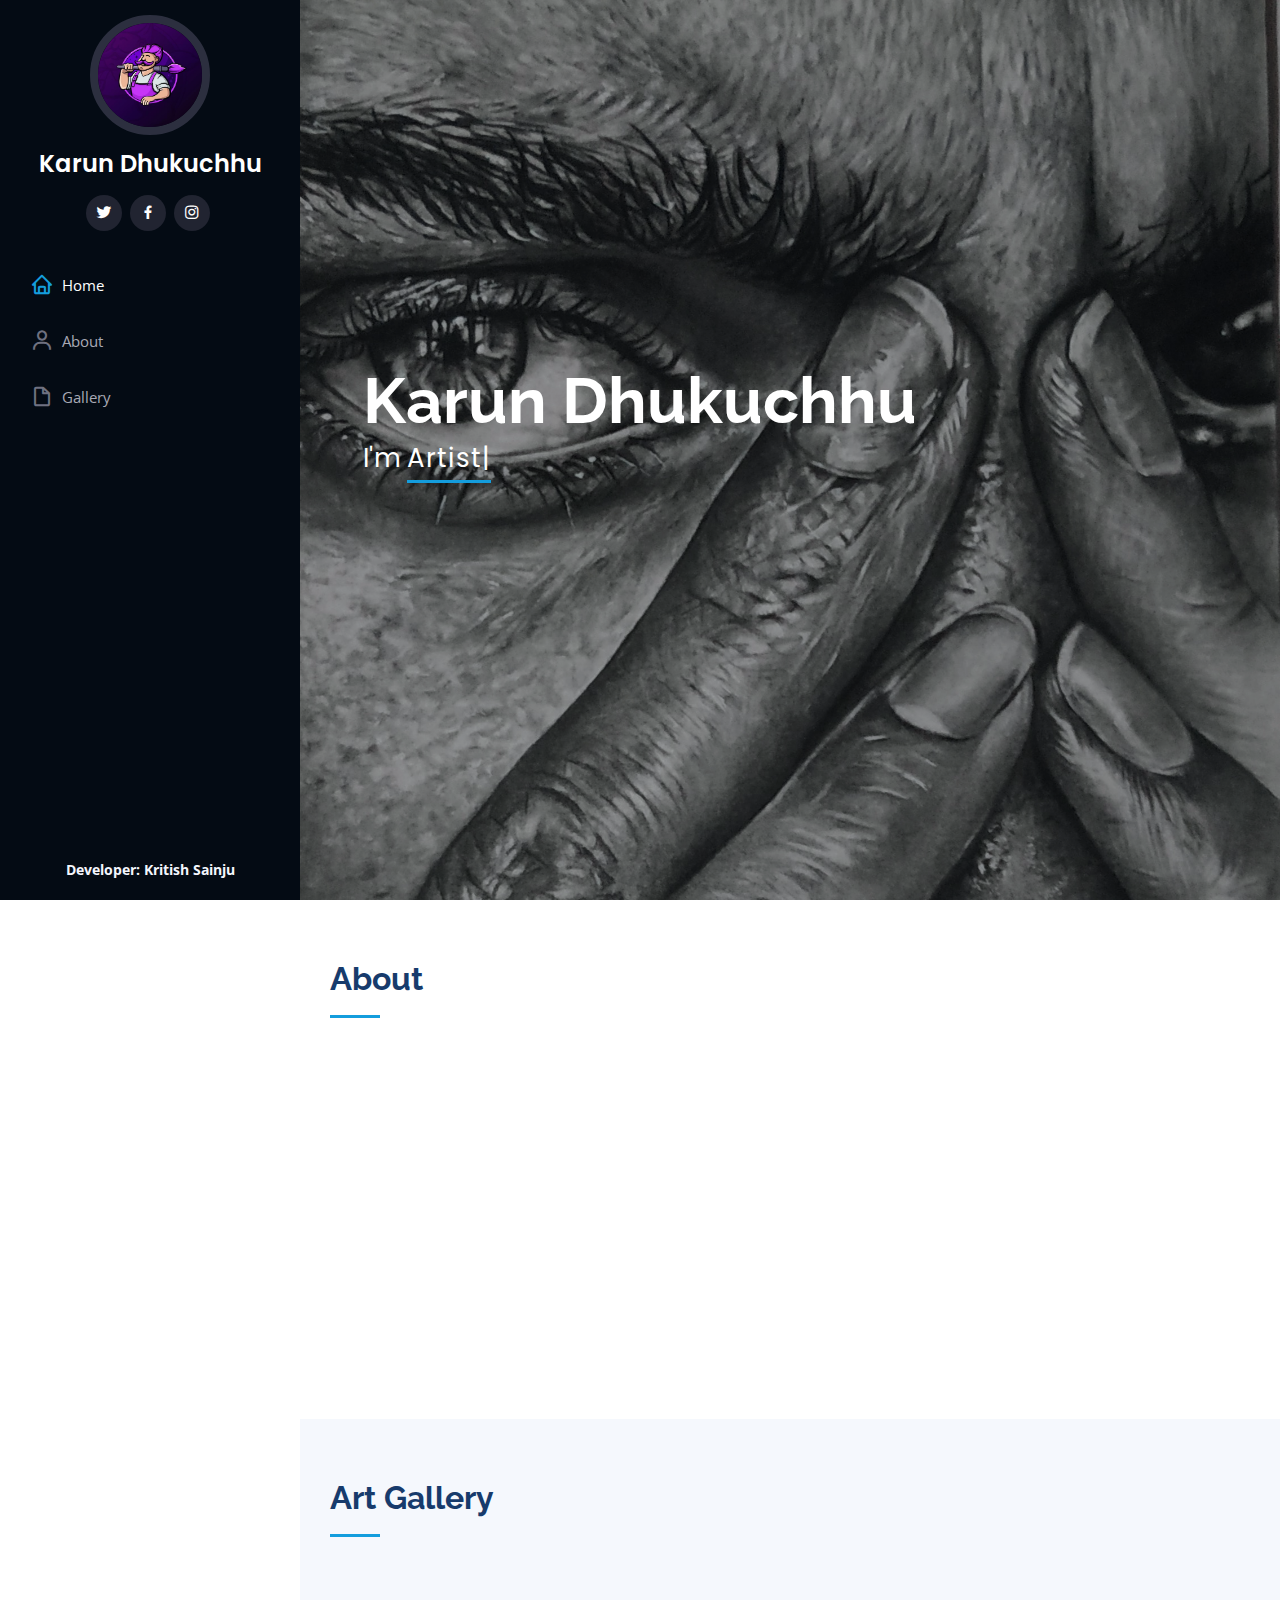
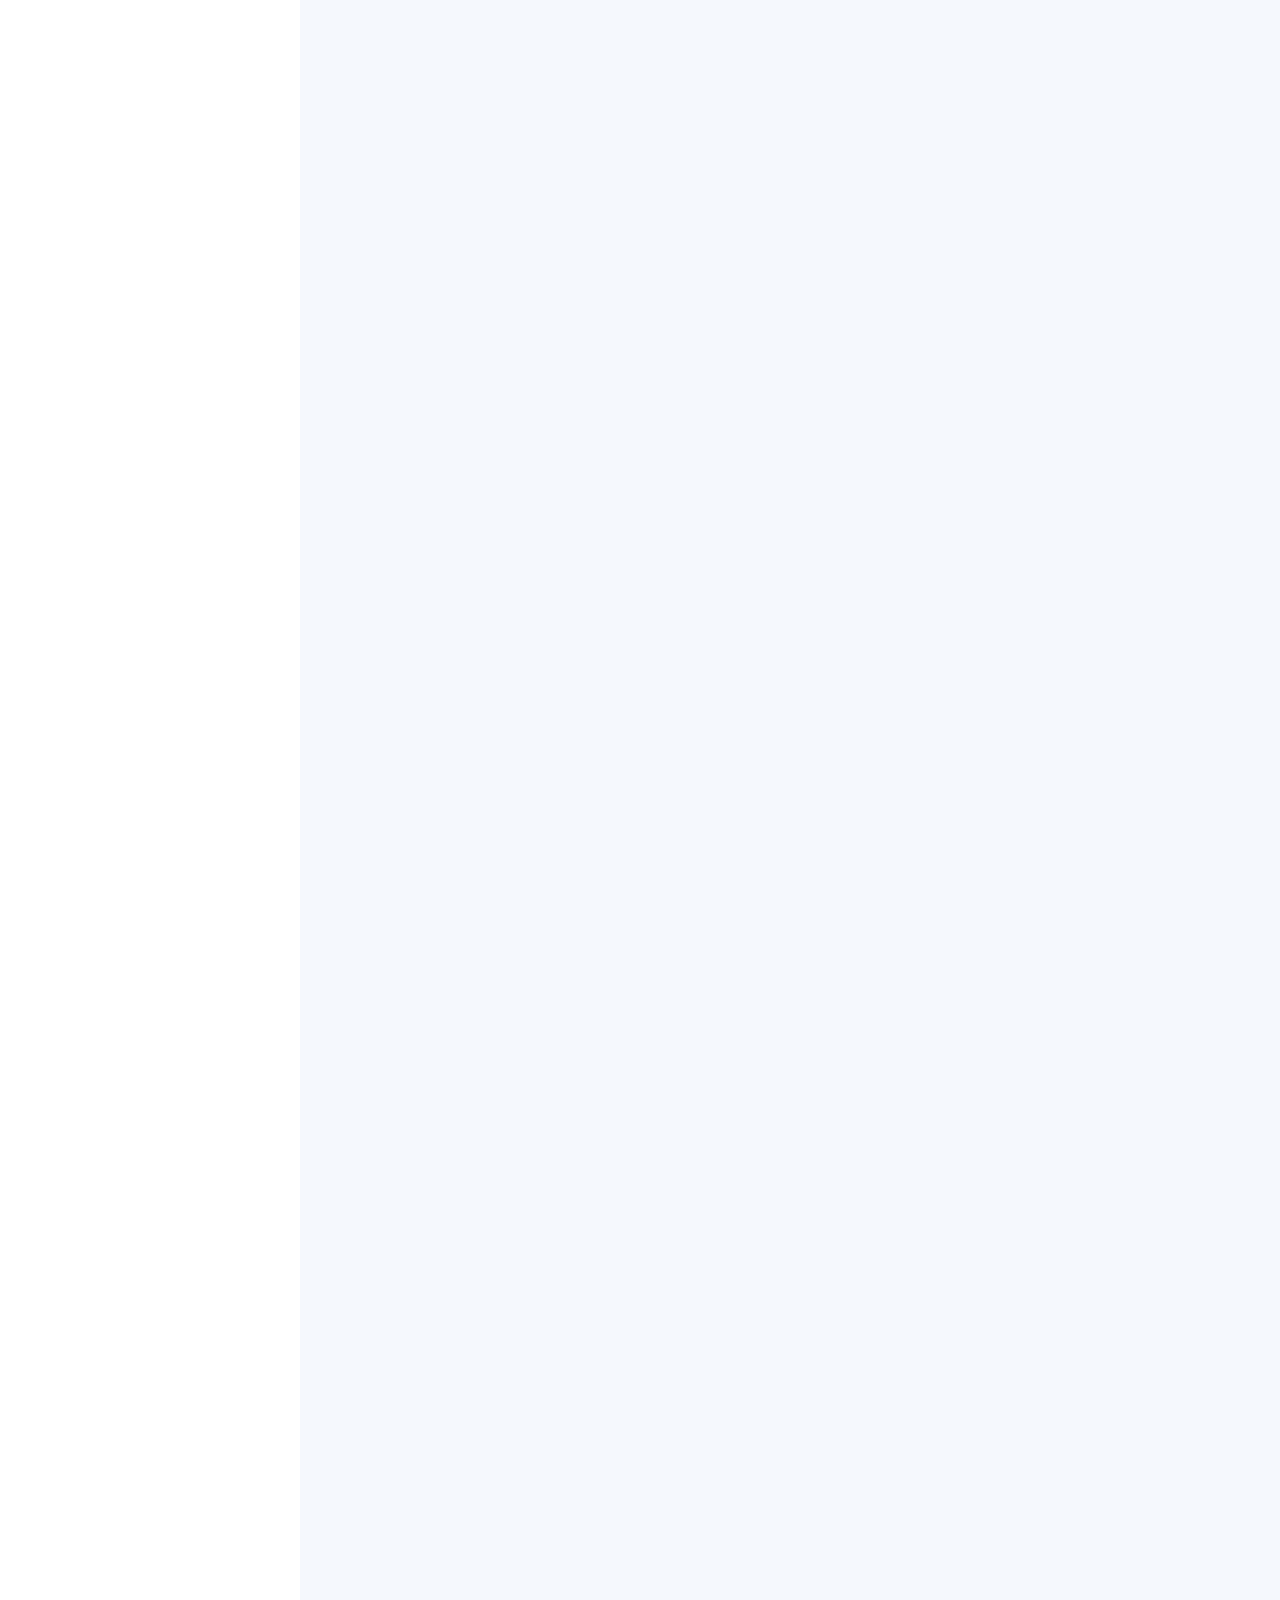
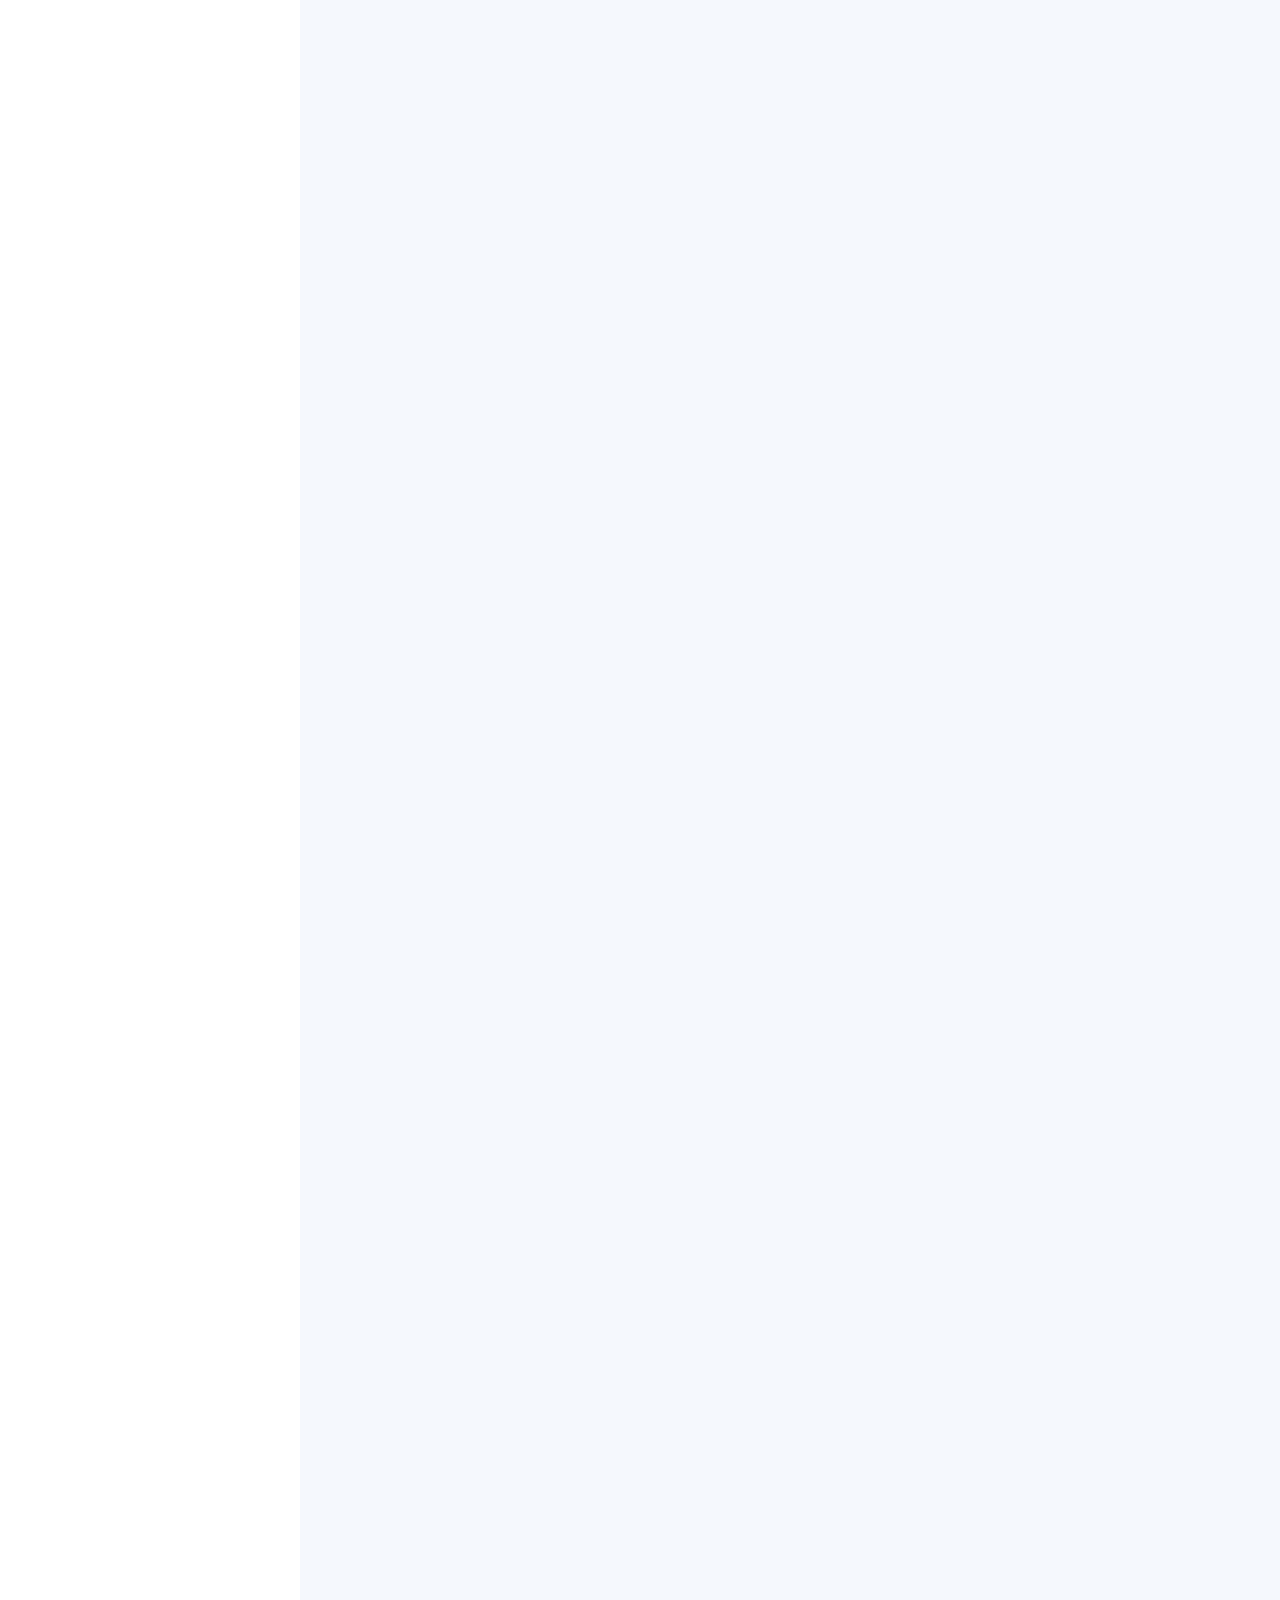
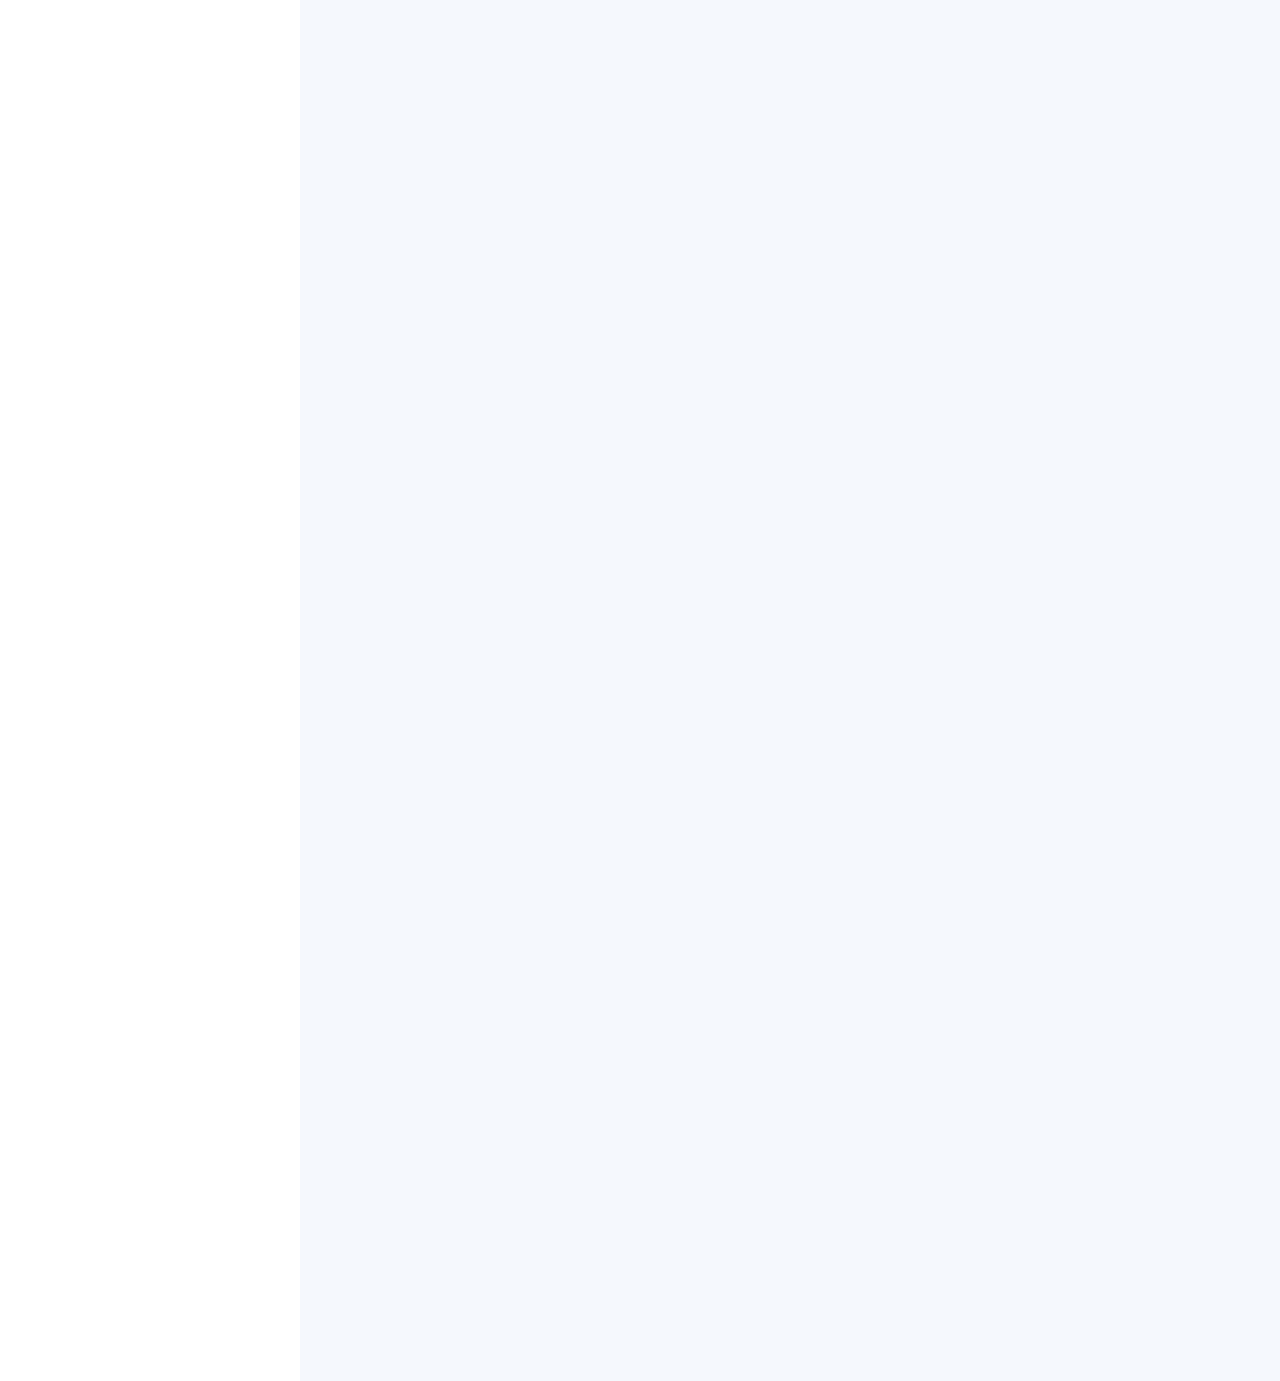
==== index.html @ 7b3a0f27 "artgallery" ====
<!DOCTYPE html>
<html lang="en">

<head>
  <meta charset="utf-8">
  <meta content="width=device-width, initial-scale=1.0" name="viewport">

  <title>Art Gallery</title>
  <meta content="" name="description">
  <meta content="" name="keywords">

  <!-- Favicons -->
  <link href="assets/img/favicon.png" rel="icon">
  <link href="assets/img/apple-touch-icon.png" rel="apple-touch-icon">

  <!-- Google Fonts -->
  <link href="https://fonts.googleapis.com/css?family=Open+Sans:300,300i,400,400i,600,600i,700,700i|Raleway:300,300i,400,400i,500,500i,600,600i,700,700i|Poppins:300,300i,400,400i,500,500i,600,600i,700,700i" rel="stylesheet">

  <!-- Vendor CSS Files -->
  <link href="assets/vendor/aos/aos.css" rel="stylesheet">
  <link href="assets/vendor/bootstrap/css/bootstrap.min.css" rel="stylesheet">
  <link href="assets/vendor/bootstrap-icons/bootstrap-icons.css" rel="stylesheet">
  <link href="assets/vendor/boxicons/css/boxicons.min.css" rel="stylesheet">
  <link href="assets/vendor/glightbox/css/glightbox.min.css" rel="stylesheet">
  <link href="assets/vendor/swiper/swiper-bundle.min.css" rel="stylesheet">
  <link rel="stylesheet" href="assets/css/image.css">
  <!-- Template Main CSS File -->
  <link href="assets/css/style.css" rel="stylesheet">

  <!-- =======================================================
  * Template Name: iPortfolio
  * Updated: May 30 2023 with Bootstrap v5.3.0
  * Template URL: https://bootstrapmade.com/iportfolio-bootstrap-portfolio-websites-template/
  * Author: BootstrapMade.com
  * License: https://bootstrapmade.com/license/
  ======================================================== -->
</head>

<body>

  <!-- ======= Mobile nav toggle button ======= -->
  <i class="bi bi-list mobile-nav-toggle d-xl-none"></i>

  <!-- ======= Header ======= -->
  <header id="header">
    <div class="d-flex flex-column">

      <div class="profile">
        <img src="logo.jpg" alt="" class="img-fluid rounded-circle">
        <h1 class="text-light"><a href="index.html">Karun Dhukuchhu</a></h1>
        <div class="social-links mt-3 text-center">
          <a href="#" class="twitter"><i class="bx bxl-twitter"></i></a>
          <a href="https://www.facebook.com/karun.dhukuchhu?mibextid=ZbWKwL" class="facebook"><i class="bx bxl-facebook"></i></a>
          <a href="#" class="instagram"><i class="bx bxl-instagram"></i></a>
          
        </div>
      </div>

      <nav id="navbar" class="nav-menu navbar">
        <ul>
          <li><a href="index.html" class="nav-link scrollto active"><i class="bx bx-home"></i> <span>Home</span></a></li>
          <li><a href="#about" class="nav-link scrollto"><i class="bx bx-user"></i> <span>About</span></a></li>
          <li><a href="#gallery" class="nav-link scrollto"><i class="bx bx-file-blank"></i> <span>Gallery</span></a></li>
          
          
          
        </ul>
      </nav><!-- .nav-menu -->
    </div>
  </header><!-- End Header -->

  <!-- ======= Hero Section ======= -->
  <section id="hero" class="d-flex flex-column justify-content-center align-items-center">
    <div class="hero-container" data-aos="fade-in">
      <h1>Karun Dhukuchhu</h1>
      <p>I'm <span class="typed" data-typed-items="Artist, Student, Paid Art worker"></span></p>
    </div>
  </section><!-- End Hero -->

  <main id="main">

    <!-- ======= About Section ======= -->
    <section id="about" class="about">
      <div class="container">

        <div class="section-title">
          <h2>About</h2>
          <p></p>
        </div>

        <div class="row">
          <div class="col-lg-4" data-aos="fade-right">
            <img src="logo2.jpg" class="img-fluid" alt="">
          </div>
          <div class="col-lg-8 pt-4 pt-lg-0 content" data-aos="fade-left">
            <h3>Info</h3>
            <p class="fst-italic">
              I am a student studying +2 humanities in Khwopa Secondary School.
            </p>
            <div class="row">
              <div class="col-lg-6">
                <ul>
                  <li><i class="bi bi-chevron-right"></i> <strong>Birthday:</strong> <span>1 May 1995</span></li>
                  <li><i class="bi bi-chevron-right"></i> <strong>Facebook:</strong> <span>Karun Dhukuchhu</span></li>
                  <li><i class="bi bi-chevron-right"></i> <strong>Phone:</strong> <span>+977 9841237566</span></li>
                  <li><i class="bi bi-chevron-right"></i> <strong>City:</strong> <span>Bhaktapur Nepal</span></li>
                </ul>
              </div>
              <div class="col-lg-6">
                <ul>
                  <li><i class="bi bi-chevron-right"></i> <strong>Age:</strong> <span>16</span></li>
                  <li><i class="bi bi-chevron-right"></i> <strong>Profession:</strong> <span>Art worker</span></li>
                  <li><i class="bi bi-chevron-right"></i> <strong>Email:</strong> <span>karundhukuchhu78@gmail.com</span></li>
                  <li><i class="bi bi-chevron-right"></i> <strong>Paid artwork:</strong> <span>Available</span></li>
                </ul>
              </div>
            </div>
            
          </div>
        </div>

      </div>
    </section><!-- End About Section -->

    <!-- ======= Gallery Section ======= -->
    <section id="gallery" class="portfolio section-bg">
      <div class="container">

        <div class="section-title">
          <h2>Art Gallery</h2>
          <p></p>
        </div>

        <div class="row" data-aos="fade-up">
          <div class="col-lg-12 d-flex justify-content-center">
            <ul id="portfolio-flters">
              <li data-filter="*" class="filter-active">All</li>
              <li data-filter=".filter-web">Paid</li>
              <li data-filter=".filter-card">Freework</li>
              
            </ul>
          </div>
        </div>

        <div class="row portfolio-container" data-aos="fade-up" data-aos-delay="100">

          <div class="col-lg-4 col-md-6 portfolio-item filter-card">
            <div class="portfolio-wrap">
              <img src="assets/img/gallery/a.jpg" class="img-fluid" alt="">
              <div class="portfolio-links">
                <a href="assets/img/gallery/a.jpg" data-gallery="portfolioGallery" class="portfolio-lightbox" title="Body Builder"><i class="bx bx-plus"></i></a>
                <a href="portfolio-details.html" title="More Details"><i class="bx bx-link"></i></a>
              </div>
            </div>
          </div>

          <div class="col-lg-4 col-md-6 portfolio-item filter-card">
            <div class="portfolio-wrap">
              <img src="assets/img/gallery/b.jpg" class="img-fluid" alt="">
              <div class="portfolio-links">
                <a href="assets/img/gallery/b.jpg" data-gallery="portfolioGallery" class="portfolio-lightbox" title="Old man painting"><i class="bx bx-plus"></i></a>
                <a href="portfolio-details.html" title="More Details"><i class="bx bx-link"></i></a>
              </div>
            </div>
          </div>

          <div class="col-lg-4 col-md-6 portfolio-item filter-card">
            <div class="portfolio-wrap">
              <img src="assets/img/gallery/c.jpg" class="img-fluid" alt="">
              <div class="portfolio-links">
                <a href="assets/img/gallery/c.jpg" data-gallery="portfolioGallery" class="portfolio-lightbox" title="Bird"><i class="bx bx-plus"></i></a>
                <a href="portfolio-details.html" title="More Details"><i class="bx bx-link"></i></a>
              </div>
            </div>
          </div>

          <div class="col-lg-4 col-md-6 portfolio-item filter-card">
            <div class="portfolio-wrap">
              <img src="assets/img/gallery/d.jpg" class="img-fluid" alt="">
              <div class="portfolio-links">
                <a href="assets/img/gallery/d.jpg" data-gallery="portfolioGallery" class="portfolio-lightbox" title="Eyes of Fear Old Man"><i class="bx bx-plus"></i></a>
                <a href="portfolio-details.html" title="More Details"><i class="bx bx-link"></i></a>
              </div>
            </div>
          </div>

          <div class="col-lg-4 col-md-6 portfolio-item filter-card">
            <div class="portfolio-wrap">
              <img src="assets/img/gallery/e.jpg" class="img-fluid" alt="">
              <div class="portfolio-links">
                <a href="assets/img/gallery/e.jpg" data-gallery="portfolioGallery" class="portfolio-lightbox" title="Kumari"><i class="bx bx-plus"></i></a>
                <a href="portfolio-details.html" title="More Details"><i class="bx bx-link"></i></a>
              </div>
            </div>
          </div>

          <div class="col-lg-4 col-md-6 portfolio-item filter-card">
            <div class="portfolio-wrap">
              <img src="assets/img/gallery/f.jpg" class="img-fluid" alt="">
              <div class="portfolio-links">
                <a href="assets/img/gallery/f.jpg" data-gallery="portfolioGallery" class="portfolio-lightbox" title="Detail Eye art"><i class="bx bx-plus"></i></a>
                <a href="portfolio-details.html" title="More Details"><i class="bx bx-link"></i></a>
              </div>
            </div>
          </div>
          <div class="col-lg-4 col-md-6 portfolio-item filter-card">
            <div class="portfolio-wrap">
              <img src="assets/img/gallery/g.jpg" class="img-fluid" alt="">
              <div class="portfolio-links">
                <a href="assets/img/gallery/g.jpg" data-gallery="portfolioGallery" class="portfolio-lightbox" title="Joker"><i class="bx bx-plus"></i></a>
                <a href="portfolio-details.html" title="More Details"><i class="bx bx-link"></i></a>
              </div>
            </div>
          </div>
          <div class="col-lg-4 col-md-6 portfolio-item filter-card">
            <div class="portfolio-wrap">
              <img src="assets/img/gallery/h.jpg" class="img-fluid" alt="">
              <div class="portfolio-links">
                <a href="assets/img/gallery/h.jpg" data-gallery="portfolioGallery" class="portfolio-lightbox" title="Famous Body Builder"><i class="bx bx-plus"></i></a>
                <a href="portfolio-details.html" title="More Details"><i class="bx bx-link"></i></a>
              </div>
            </div>
          </div>
          <div class="col-lg-4 col-md-6 portfolio-item filter-card">
            <div class="portfolio-wrap">
              <img src="assets/img/gallery/i.jpg" class="img-fluid" alt="">
              <div class="portfolio-links">
                <a href="assets/img/gallery/i.jpg" data-gallery="portfolioGallery" class="portfolio-lightbox" title="Card 6"><i class="bx bx-plus"></i></a>
                <a href="portfolio-details.html" title="More Details"><i class="bx bx-link"></i></a>
              </div>
            </div>
          </div>
          <div class="col-lg-4 col-md-6 portfolio-item filter-card">
            <div class="portfolio-wrap">
              <img src="assets/img/gallery/j.jpg" class="img-fluid" alt="">
              <div class="portfolio-links">
                <a href="assets/img/gallery/j.jpg" data-gallery="portfolioGallery" class="portfolio-lightbox" title="Card 6"><i class="bx bx-plus"></i></a>
                <a href="portfolio-details.html" title="More Details"><i class="bx bx-link"></i></a>
              </div>
            </div>
          </div>
          <div class="col-lg-4 col-md-6 portfolio-item filter-card">
            <div class="portfolio-wrap">
              <img src="assets/img/gallery/k.jpg" class="img-fluid" alt="">
              <div class="portfolio-links">
                <a href="assets/img/gallery/k.jpg" data-gallery="portfolioGallery" class="portfolio-lightbox" title="Card 6"><i class="bx bx-plus"></i></a>
                <a href="portfolio-details.html" title="More Details"><i class="bx bx-link"></i></a>
              </div>
            </div>
          </div>
          <div class="col-lg-4 col-md-6 portfolio-item filter-card">
            <div class="portfolio-wrap">
              <img src="assets/img/gallery/l.jpg" class="img-fluid" alt="">
              <div class="portfolio-links">
                <a href="assets/img/gallery/l.jpg" data-gallery="portfolioGallery" class="portfolio-lightbox" title="Card 6"><i class="bx bx-plus"></i></a>
                <a href="portfolio-details.html" title="More Details"><i class="bx bx-link"></i></a>
              </div>
            </div>
          </div>
          <div class="col-lg-4 col-md-6 portfolio-item filter-card">
            <div class="portfolio-wrap">
              <img src="assets/img/gallery/m.jpg" class="img-fluid" alt="">
              <div class="portfolio-links">
                <a href="assets/img/gallery/m.jpg" data-gallery="portfolioGallery" class="portfolio-lightbox" title="Card 6"><i class="bx bx-plus"></i></a>
                <a href="portfolio-details.html" title="More Details"><i class="bx bx-link"></i></a>
              </div>
            </div>
          </div>
          <div class="col-lg-4 col-md-6 portfolio-item filter-card">
            <div class="portfolio-wrap">
              <img src="assets/img/gallery/n.jpg" class="img-fluid" alt="">
              <div class="portfolio-links">
                <a href="assets/img/gallery/n.jpg" data-gallery="portfolioGallery" class="portfolio-lightbox" title="Card 6"><i class="bx bx-plus"></i></a>
                <a href="portfolio-details.html" title="More Details"><i class="bx bx-link"></i></a>
              </div>
            </div>
          </div>
          <div class="col-lg-4 col-md-6 portfolio-item filter-card">
            <div class="portfolio-wrap">
              <img src="assets/img/gallery/o.jpg" class="img-fluid" alt="">
              <div class="portfolio-links">
                <a href="assets/img/gallery/o.jpg" data-gallery="portfolioGallery" class="portfolio-lightbox" title="Card 6"><i class="bx bx-plus"></i></a>
                <a href="portfolio-details.html" title="More Details"><i class="bx bx-link"></i></a>
              </div>
            </div>
          </div>
          <div class="col-lg-4 col-md-6 portfolio-item filter-card">
            <div class="portfolio-wrap">
              <img src="assets/img/gallery/f1.jpg" class="img-fluid" alt="">
              <div class="portfolio-links">
                <a href="assets/img/gallery/f1.jpg" data-gallery="portfolioGallery" class="portfolio-lightbox" title="Card 6"><i class="bx bx-plus"></i></a>
                <a href="portfolio-details.html" title="More Details"><i class="bx bx-link"></i></a>
              </div>
            </div>
          </div>
          <div class="col-lg-4 col-md-6 portfolio-item filter-card">
            <div class="portfolio-wrap">
              <img src="assets/img/gallery/f2.jpg" class="img-fluid" alt="">
              <div class="portfolio-links">
                <a href="assets/img/gallery/f2.jpg" data-gallery="portfolioGallery" class="portfolio-lightbox" title="Card 6"><i class="bx bx-plus"></i></a>
                <a href="portfolio-details.html" title="More Details"><i class="bx bx-link"></i></a>
              </div>
            </div>
          </div>
          <div class="col-lg-4 col-md-6 portfolio-item filter-card">
            <div class="portfolio-wrap">
              <img src="assets/img/gallery/f3.jpg" class="img-fluid" alt="">
              <div class="portfolio-links">
                <a href="assets/img/gallery/f3.jpg" data-gallery="portfolioGallery" class="portfolio-lightbox" title="Card 6"><i class="bx bx-plus"></i></a>
                <a href="portfolio-details.html" title="More Details"><i class="bx bx-link"></i></a>
              </div>
            </div>
          </div>
          <div class="col-lg-4 col-md-6 portfolio-item filter-card">
            <div class="portfolio-wrap">
              <img src="assets/img/gallery/f4.jpg" class="img-fluid" alt="">
              <div class="portfolio-links">
                <a href="assets/img/gallery/f4.jpg" data-gallery="portfolioGallery" class="portfolio-lightbox" title="Card 6"><i class="bx bx-plus"></i></a>
                <a href="portfolio-details.html" title="More Details"><i class="bx bx-link"></i></a>
              </div>
            </div>
          </div>
          <div class="col-lg-4 col-md-6 portfolio-item filter-card">
            <div class="portfolio-wrap">
              <img src="assets/img/gallery/f5.jpg" class="img-fluid" alt="">
              <div class="portfolio-links">
                <a href="assets/img/gallery/f7.jpg" data-gallery="portfolioGallery" class="portfolio-lightbox" title="Card 6"><i class="bx bx-plus"></i></a>
                <a href="portfolio-details.html" title="More Details"><i class="bx bx-link"></i></a>
              </div>
            </div>
          </div>
          <div class="col-lg-4 col-md-6 portfolio-item filter-card">
            <div class="portfolio-wrap">
              <img src="assets/img/gallery/f6.jpg" class="img-fluid" alt="">
              <div class="portfolio-links">
                <a href="assets/img/gallery/f6.jpg" data-gallery="portfolioGallery" class="portfolio-lightbox" title="Card 6"><i class="bx bx-plus"></i></a>
                <a href="portfolio-details.html" title="More Details"><i class="bx bx-link"></i></a>
              </div>
            </div>
          </div>
          <div class="col-lg-4 col-md-6 portfolio-item filter-card">
            <div class="portfolio-wrap">
              <img src="assets/img/gallery/f7.jpg" class="img-fluid" alt="">
              <div class="portfolio-links">
                <a href="assets/img/gallery/f7.jpg" data-gallery="portfolioGallery" class="portfolio-lightbox" title="Card 6"><i class="bx bx-plus"></i></a>
                <a href="portfolio-details.html" title="More Details"><i class="bx bx-link"></i></a>
              </div>
            </div>
          </div>
          
          



          <!--For paid art works-->
          <div class="col-lg-4 col-md-6 portfolio-item filter-web">
            <div class="portfolio-wrap">
              <img src="assets/img/gallery/p1.jpg" class="img-fluid" alt="">
              <div class="portfolio-links">
                <a href="assets/img/gallery/p1.jpg" data-gallery="portfolioGallery" class="portfolio-lightbox" title="Web 1"><i class="bx bx-plus"></i></a>
                <a href="portfolio-details.html" title="More Details"><i class="bx bx-link"></i></a>
              </div>
            </div>
          </div>

          <div class="col-lg-4 col-md-6 portfolio-item filter-web">
            <div class="portfolio-wrap">
              <img src="assets/img/gallery/p2.jpg" class="img-fluid" alt="">
              <div class="portfolio-links">
                <a href="assets/img/gallery/p2.jpg" data-gallery="portfolioGallery" class="portfolio-lightbox" title="Web 2"><i class="bx bx-plus"></i></a>
                <a href="portfolio-details.html" title="More Details"><i class="bx bx-link"></i></a>
              </div>
            </div>
          </div>

          <div class="col-lg-4 col-md-6 portfolio-item filter-web">
            <div class="portfolio-wrap">
              <img src="assets/img/gallery/p3.jpg" class="img-fluid" alt="">
              <div class="portfolio-links">
                <a href="assets/img/gallery/p3.jpg" data-gallery="portfolioGallery" class="portfolio-lightbox" title="Web 3"><i class="bx bx-plus"></i></a>
                <a href="portfolio-details.html" title="More Details"><i class="bx bx-link"></i></a>
              </div>
            </div>
          </div>
<div class="col-lg-4 col-md-6 portfolio-item filter-web">
            <div class="portfolio-wrap">
              <img src="assets/img/gallery/p4.jpg" class="img-fluid" alt="">
              <div class="portfolio-links">
                <a href="assets/img/gallery/p4.jpg" data-gallery="portfolioGallery" class="portfolio-lightbox" title="Web 3"><i class="bx bx-plus"></i></a>
                <a href="portfolio-details.html" title="More Details"><i class="bx bx-link"></i></a>
              </div>
            </div>
          </div>
<div class="col-lg-4 col-md-6 portfolio-item filter-web">
            <div class="portfolio-wrap">
              <img src="assets/img/gallery/p5.jpg" class="img-fluid" alt="">
              <div class="portfolio-links">
                <a href="assets/img/gallery/p5.jpg" data-gallery="portfolioGallery" class="portfolio-lightbox" title="Web 3"><i class="bx bx-plus"></i></a>
                <a href="portfolio-details.html" title="More Details"><i class="bx bx-link"></i></a>
              </div>
            </div>
          </div>
<div class="col-lg-4 col-md-6 portfolio-item filter-web">
            <div class="portfolio-wrap">
              <img src="assets/img/gallery/p6.jpg" class="img-fluid" alt="">
              <div class="portfolio-links">
                <a href="assets/img/gallery/p6.jpg" data-gallery="portfolioGallery" class="portfolio-lightbox" title="Web 3"><i class="bx bx-plus"></i></a>
                <a href="portfolio-details.html" title="More Details"><i class="bx bx-link"></i></a>
              </div>
            </div>
          </div>
<div class="col-lg-4 col-md-6 portfolio-item filter-web">
            <div class="portfolio-wrap">
              <img src="assets/img/gallery/p7.jpg" class="img-fluid" alt="">
              <div class="portfolio-links">
                <a href="assets/img/gallery/p7.jpg" data-gallery="portfolioGallery" class="portfolio-lightbox" title="Web 3"><i class="bx bx-plus"></i></a>
                <a href="portfolio-details.html" title="More Details"><i class="bx bx-link"></i></a>
              </div>
            </div>
          </div>
<div class="col-lg-4 col-md-6 portfolio-item filter-web">
            <div class="portfolio-wrap">
              <img src="assets/img/gallery/p8.jpg" class="img-fluid" alt="">
              <div class="portfolio-links">
                <a href="assets/img/gallery/p8.jpg" data-gallery="portfolioGallery" class="portfolio-lightbox" title="Web 3"><i class="bx bx-plus"></i></a>
                <a href="portfolio-details.html" title="More Details"><i class="bx bx-link"></i></a>
              </div>
            </div>
          </div>
<div class="col-lg-4 col-md-6 portfolio-item filter-web">
            <div class="portfolio-wrap">
              <img src="assets/img/gallery/p9.jpg" class="img-fluid" alt="">
              <div class="portfolio-links">
                <a href="assets/img/gallery/p9.jpg" data-gallery="portfolioGallery" class="portfolio-lightbox" title="Web 3"><i class="bx bx-plus"></i></a>
                <a href="portfolio-details.html" title="More Details"><i class="bx bx-link"></i></a>
              </div>
            </div>
          </div>
<div class="col-lg-4 col-md-6 portfolio-item filter-web">
            <div class="portfolio-wrap">
              <img src="assets/img/gallery/p10.jpg" class="img-fluid" alt="">
              <div class="portfolio-links">
                <a href="assets/img/gallery/p10.jpg" data-gallery="portfolioGallery" class="portfolio-lightbox" title="Web 3"><i class="bx bx-plus"></i></a>
                <a href="portfolio-details.html" title="More Details"><i class="bx bx-link"></i></a>
              </div>
            </div>
          </div>
<div class="col-lg-4 col-md-6 portfolio-item filter-web">
            <div class="portfolio-wrap">
              <img src="assets/img/gallery/p11.jpg" class="img-fluid" alt="">
              <div class="portfolio-links">
                <a href="assets/img/gallery/p11.jpg" data-gallery="portfolioGallery" class="portfolio-lightbox" title="Web 3"><i class="bx bx-plus"></i></a>
                <a href="portfolio-details.html" title="More Details"><i class="bx bx-link"></i></a>
              </div>
            </div>
          </div>
<div class="col-lg-4 col-md-6 portfolio-item filter-web">
            <div class="portfolio-wrap">
              <img src="assets/img/gallery/p12.jpg" class="img-fluid" alt="">
              <div class="portfolio-links">
                <a href="assets/img/gallery/p12.jpg" data-gallery="portfolioGallery" class="portfolio-lightbox" title="Web 3"><i class="bx bx-plus"></i></a>
                <a href="portfolio-details.html" title="More Details"><i class="bx bx-link"></i></a>
              </div>
            </div>
          </div>
<div class="col-lg-4 col-md-6 portfolio-item filter-web">
            <div class="portfolio-wrap">
              <img src="assets/img/gallery/p13.jpg" class="img-fluid" alt="">
              <div class="portfolio-links">
                <a href="assets/img/gallery/p13.jpg" data-gallery="portfolioGallery" class="portfolio-lightbox" title="Web 3"><i class="bx bx-plus"></i></a>
                <a href="portfolio-details.html" title="More Details"><i class="bx bx-link"></i></a>
              </div>
            </div>
          </div>
<div class="col-lg-4 col-md-6 portfolio-item filter-web">
            <div class="portfolio-wrap">
              <img src="assets/img/gallery/p14.jpg" class="img-fluid" alt="">
              <div class="portfolio-links">
                <a href="assets/img/gallery/p14.jpg" data-gallery="portfolioGallery" class="portfolio-lightbox" title="Web 3"><i class="bx bx-plus"></i></a>
                <a href="portfolio-details.html" title="More Details"><i class="bx bx-link"></i></a>
              </div>
            </div>
          </div>
<div class="col-lg-4 col-md-6 portfolio-item filter-web">
            <div class="portfolio-wrap">
              <img src="assets/img/gallery/p15.jpg" class="img-fluid" alt="">
              <div class="portfolio-links">
                <a href="assets/img/gallery/p15.jpg" data-gallery="portfolioGallery" class="portfolio-lightbox" title="Web 3"><i class="bx bx-plus"></i></a>
                <a href="portfolio-details.html" title="More Details"><i class="bx bx-link"></i></a>
              </div>
            </div>
          </div>
<div class="col-lg-4 col-md-6 portfolio-item filter-web">
            <div class="portfolio-wrap">
              <img src="assets/img/gallery/p16.jpg" class="img-fluid" alt="">
              <div class="portfolio-links">
                <a href="assets/img/gallery/p16.jpg" data-gallery="portfolioGallery" class="portfolio-lightbox" title="Web 3"><i class="bx bx-plus"></i></a>
                <a href="portfolio-details.html" title="More Details"><i class="bx bx-link"></i></a>
              </div>
            </div>
          </div>
<div class="col-lg-4 col-md-6 portfolio-item filter-web">
            <div class="portfolio-wrap">
              <img src="assets/img/gallery/p17.jpg" class="img-fluid" alt="">
              <div class="portfolio-links">
                <a href="assets/img/gallery/p17.jpg" data-gallery="portfolioGallery" class="portfolio-lightbox" title="Web 3"><i class="bx bx-plus"></i></a>
                <a href="portfolio-details.html" title="More Details"><i class="bx bx-link"></i></a>
              </div>
            </div>
          </div>
<div class="col-lg-4 col-md-6 portfolio-item filter-web">
            <div class="portfolio-wrap">
              <img src="assets/img/gallery/p18.jpg" class="img-fluid" alt="">
              <div class="portfolio-links">
                <a href="assets/img/gallery/p18.jpg" data-gallery="portfolioGallery" class="portfolio-lightbox" title="Web 3"><i class="bx bx-plus"></i></a>
                <a href="portfolio-details.html" title="More Details"><i class="bx bx-link"></i></a>
              </div>
            </div>
          </div>
<div class="col-lg-4 col-md-6 portfolio-item filter-web">
            <div class="portfolio-wrap">
              <img src="assets/img/gallery/p19.jpg" class="img-fluid" alt="">
              <div class="portfolio-links">
                <a href="assets/img/gallery/p19.jpg" data-gallery="portfolioGallery" class="portfolio-lightbox" title="Web 3"><i class="bx bx-plus"></i></a>
                <a href="portfolio-details.html" title="More Details"><i class="bx bx-link"></i></a>
              </div>
            </div>
          </div>
<div class="col-lg-4 col-md-6 portfolio-item filter-web">
            <div class="portfolio-wrap">
              <img src="assets/img/gallery/p20.jpg" class="img-fluid" alt="">
              <div class="portfolio-links">
                <a href="assets/img/gallery/p20.jpg" data-gallery="portfolioGallery" class="portfolio-lightbox" title="Web 3"><i class="bx bx-plus"></i></a>
                <a href="portfolio-details.html" title="More Details"><i class="bx bx-link"></i></a>
              </div>
            </div>
          </div>
<div class="col-lg-4 col-md-6 portfolio-item filter-web">
            <div class="portfolio-wrap">
              <img src="assets/img/gallery/p21.jpg" class="img-fluid" alt="">
              <div class="portfolio-links">
                <a href="assets/img/gallery/p21.jpg" data-gallery="portfolioGallery" class="portfolio-lightbox" title="Web 3"><i class="bx bx-plus"></i></a>
                <a href="portfolio-details.html" title="More Details"><i class="bx bx-link"></i></a>
              </div>
            </div>
          </div>
<div class="col-lg-4 col-md-6 portfolio-item filter-web">
            <div class="portfolio-wrap">
              <img src="assets/img/gallery/p22.jpg" class="img-fluid" alt="">
              <div class="portfolio-links">
                <a href="assets/img/gallery/p22.jpg" data-gallery="portfolioGallery" class="portfolio-lightbox" title="Web 3"><i class="bx bx-plus"></i></a>
                <a href="portfolio-details.html" title="More Details"><i class="bx bx-link"></i></a>
              </div>
            </div>
          </div>


        </div>

      </div>
    </section><!-- End Gallery Section -->

   

  </main><!-- End #main -->

  <!-- ======= Footer ======= -->
  <footer id="footer">
    <div class="container">
      <div class="copyright">
      <strong><span>Developer: Kritish Sainju</span></strong>
      </div>
      <div class="credits">
        <!-- All the links in the footer should remain intact. -->
        <!-- You can delete the links only if you purchased the pro version. -->
        <!-- Licensing information: https://bootstrapmade.com/license/ -->
        <!-- Purchase the pro version with working PHP/AJAX contact form: https://bootstrapmade.com/iportfolio-bootstrap-portfolio-websites-template/ -->
        <a href=""></a>
      </div>
    </div>
  </footer><!-- End  Footer -->

  <a href="#" class="back-to-top d-flex align-items-center justify-content-center"><i class="bi bi-arrow-up-short"></i></a>

  <!-- Vendor JS Files -->
  <script src="assets/vendor/purecounter/purecounter_vanilla.js"></script>
  <script src="assets/vendor/aos/aos.js"></script>
  <script src="assets/vendor/bootstrap/js/bootstrap.bundle.min.js"></script>
  <script src="assets/vendor/glightbox/js/glightbox.min.js"></script>
  <script src="assets/vendor/isotope-layout/isotope.pkgd.min.js"></script>
  <script src="assets/vendor/swiper/swiper-bundle.min.js"></script>
  <script src="assets/vendor/typed.js/typed.umd.js"></script>
  <script src="assets/vendor/waypoints/noframework.waypoints.js"></script>
  <script src="assets/vendor/php-email-form/validate.js"></script>

  <!-- Template Main JS File -->
  <script src="assets/js/main.js"></script>

</body>

</html>
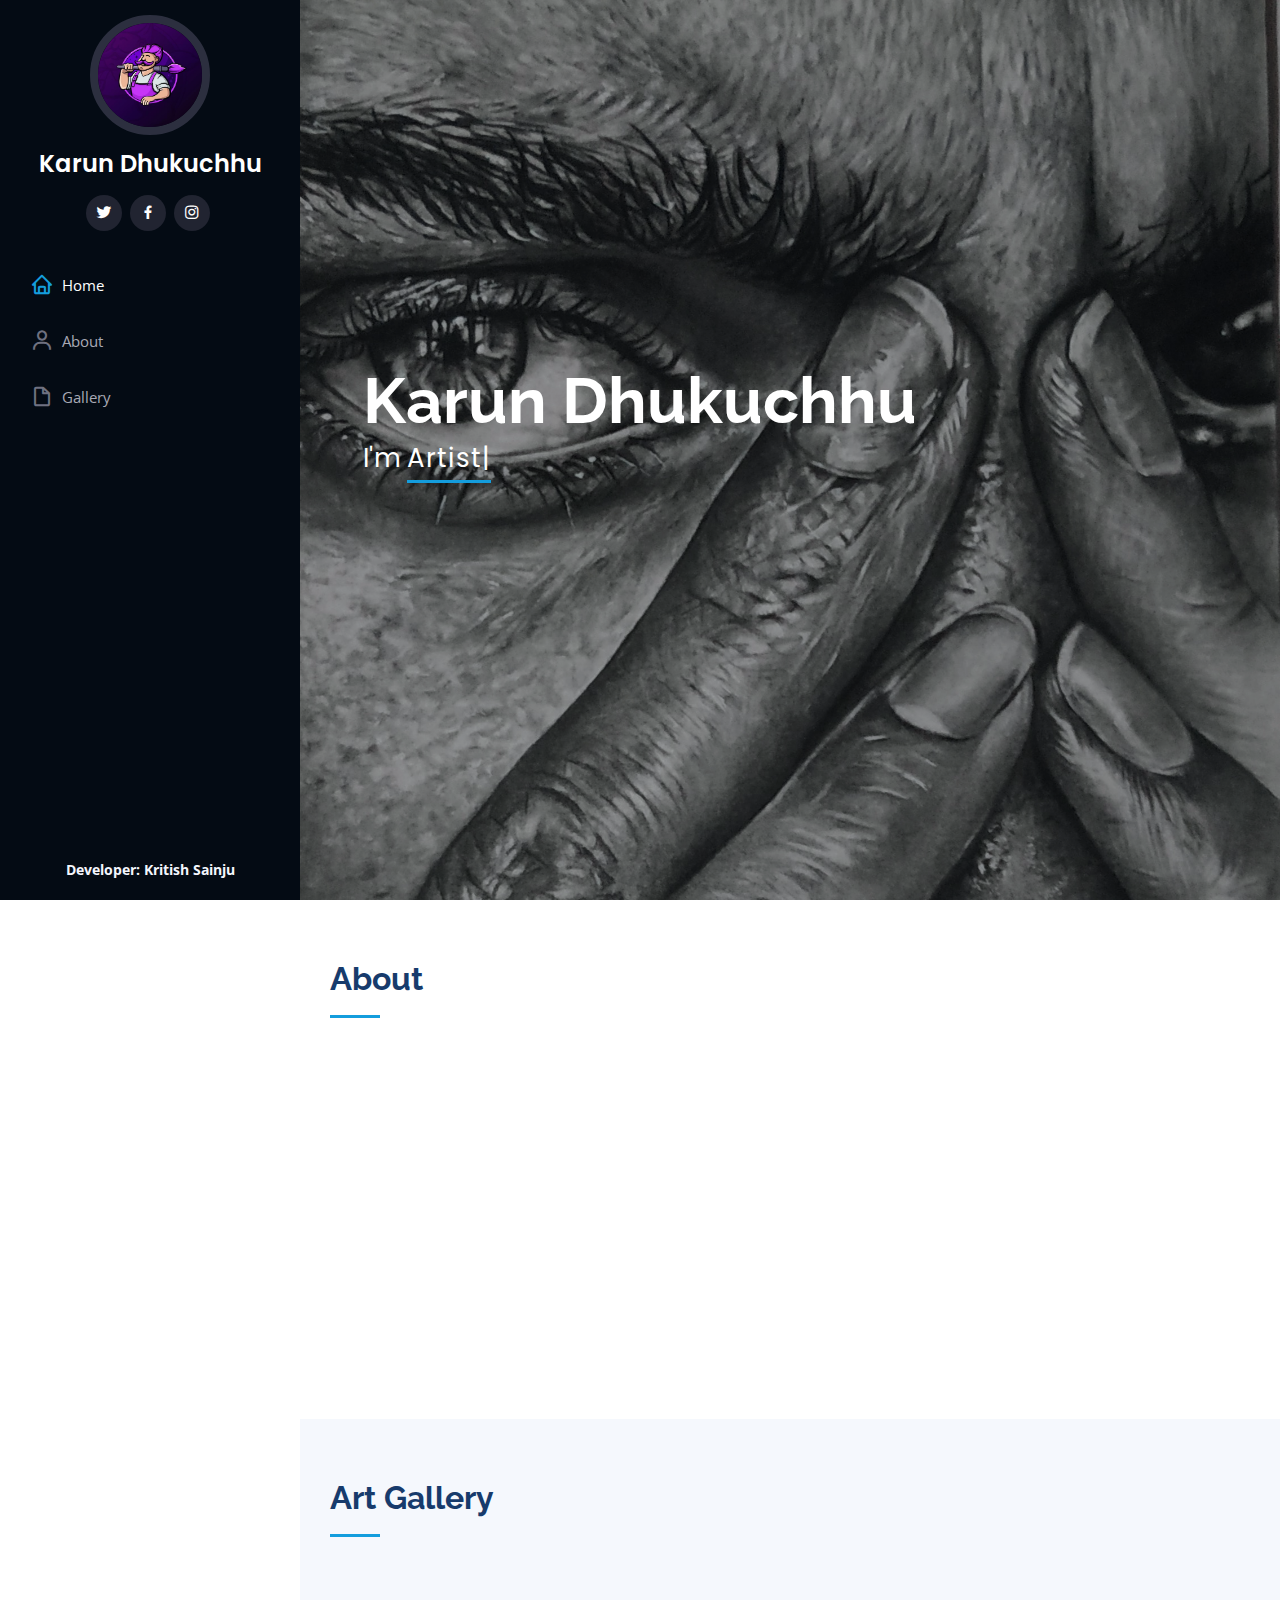
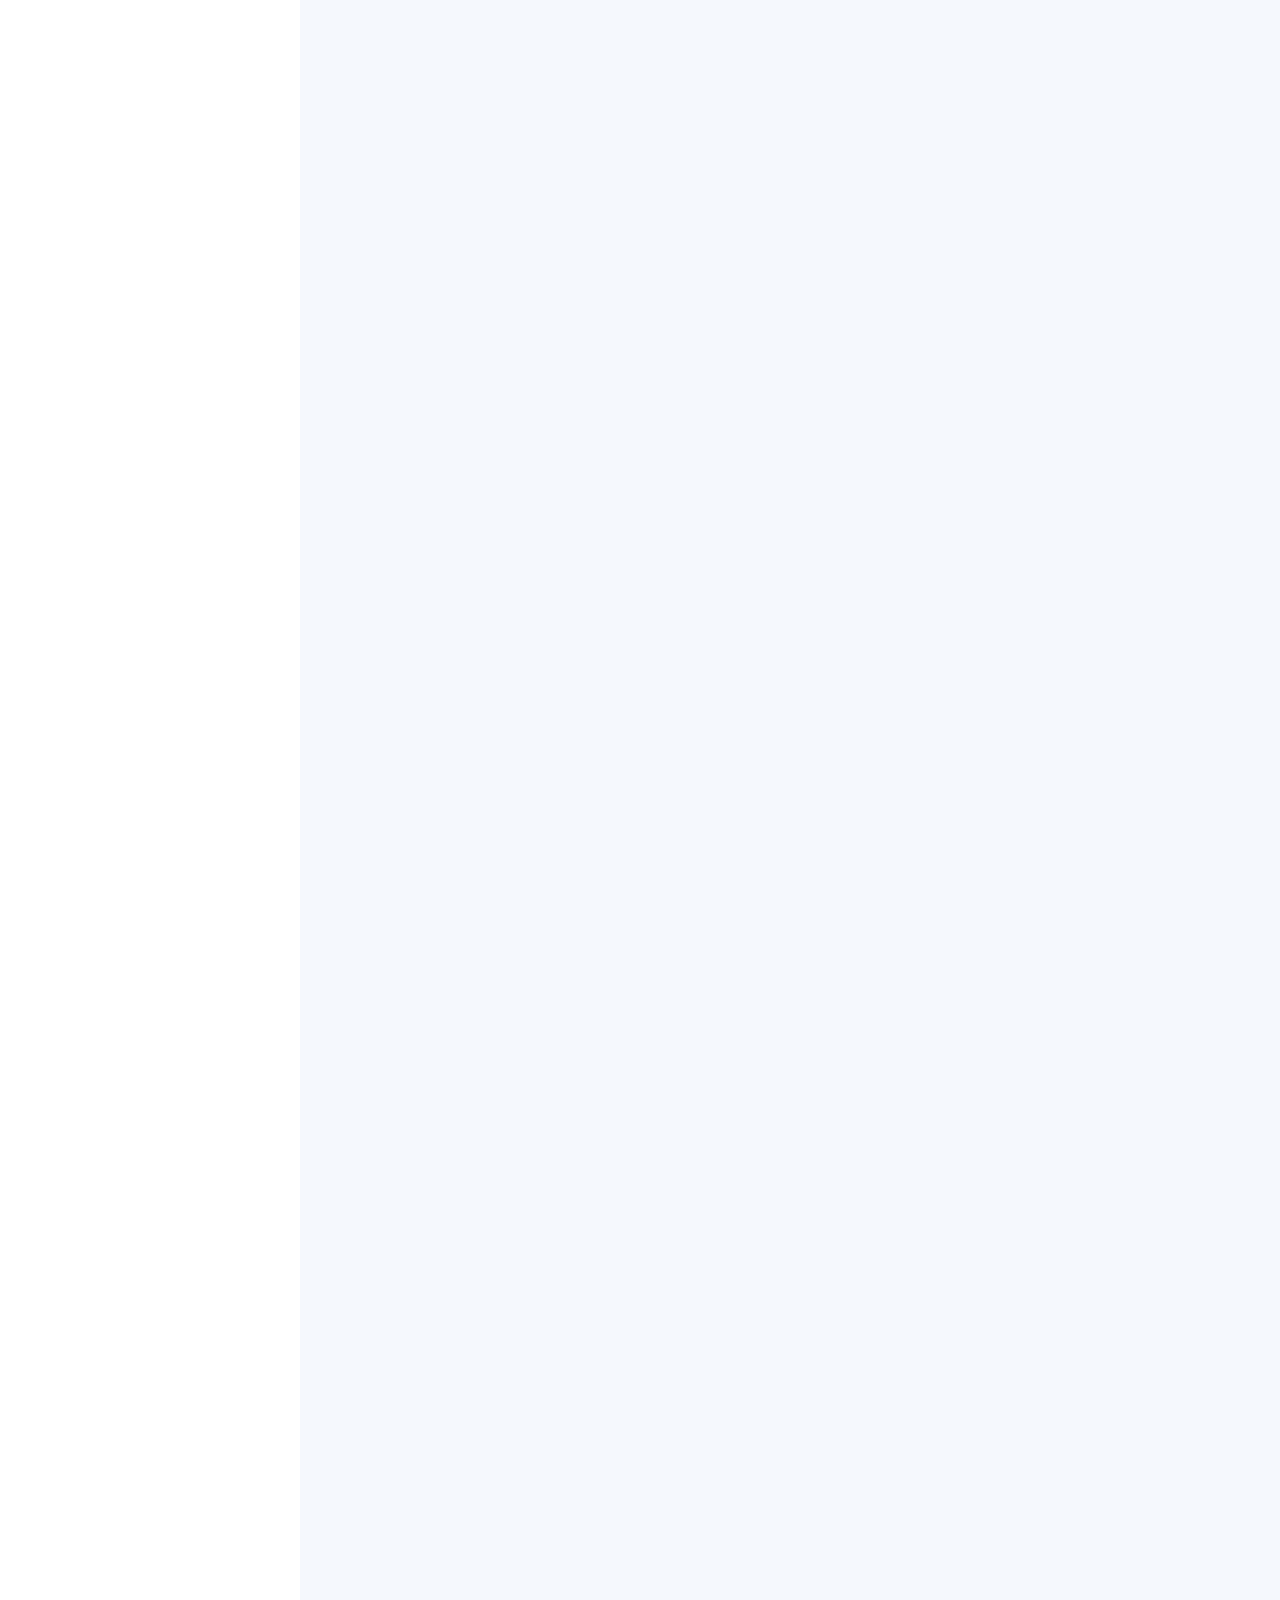
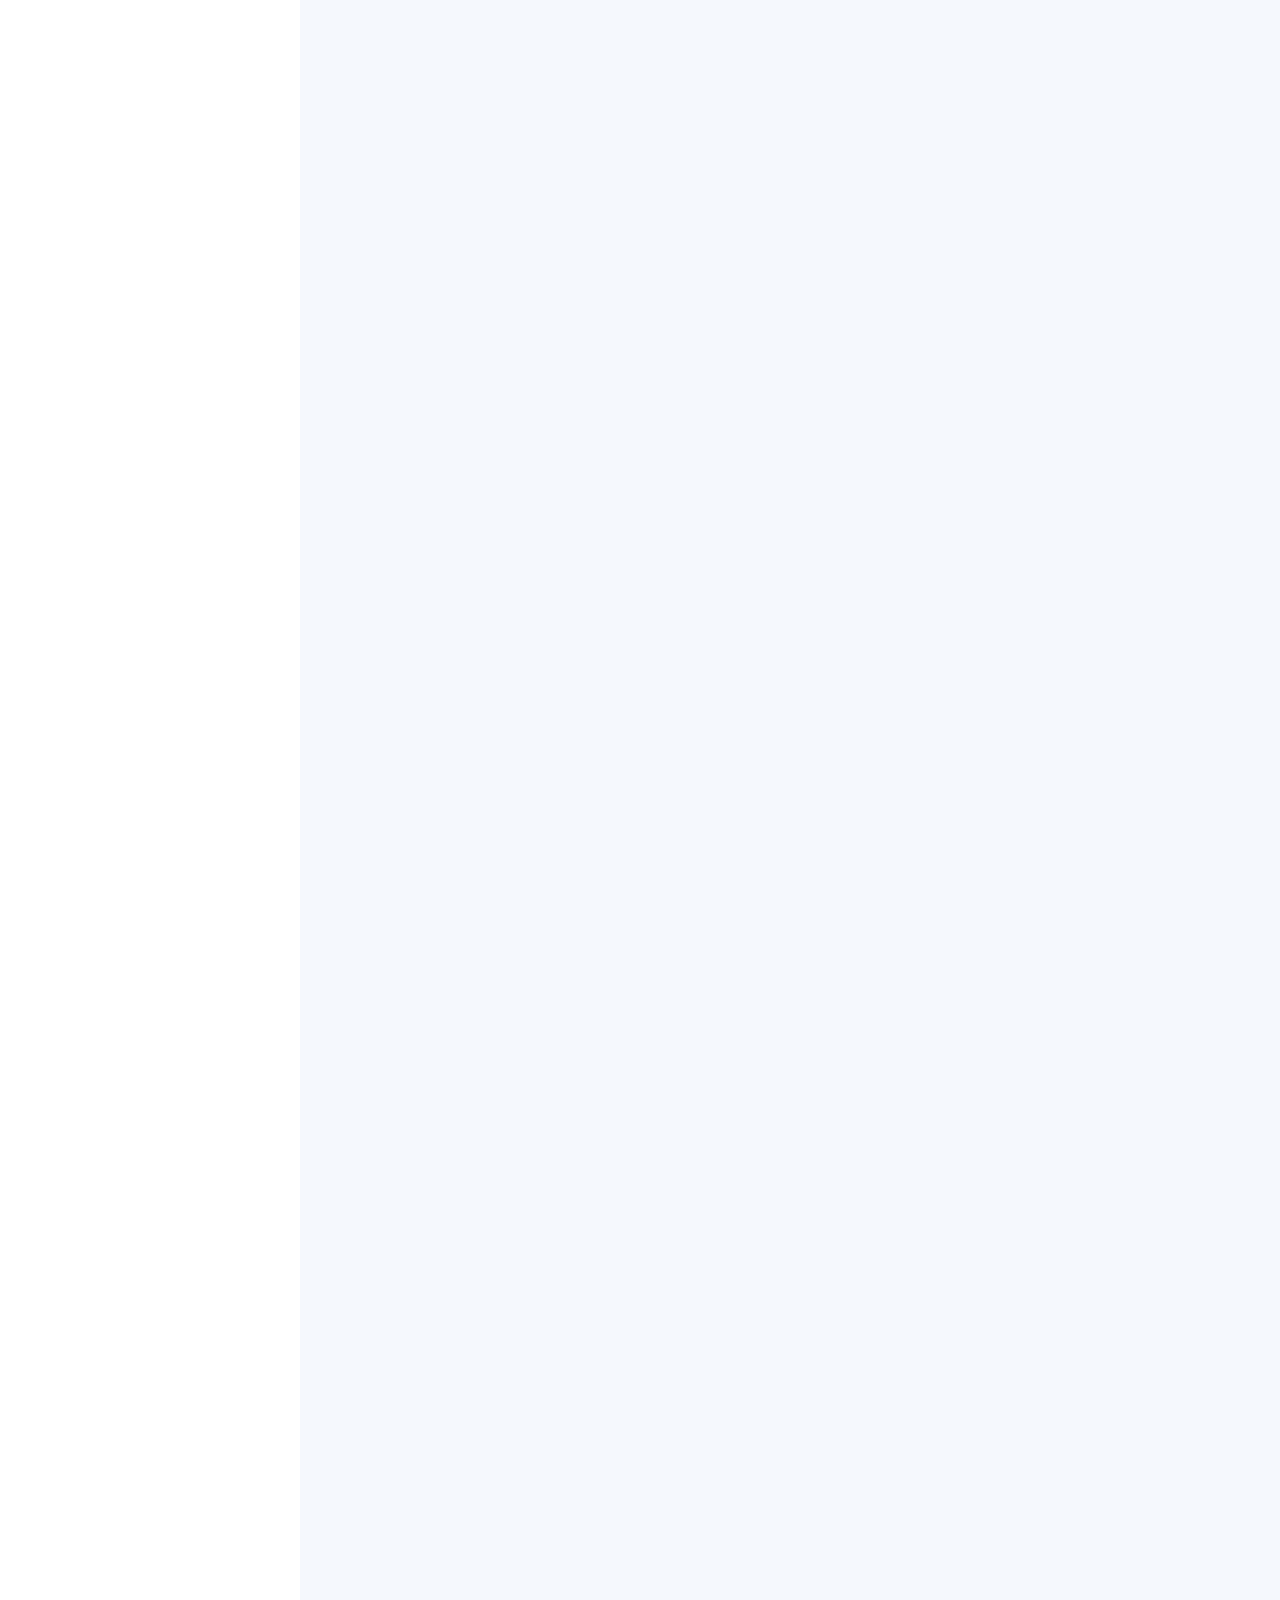
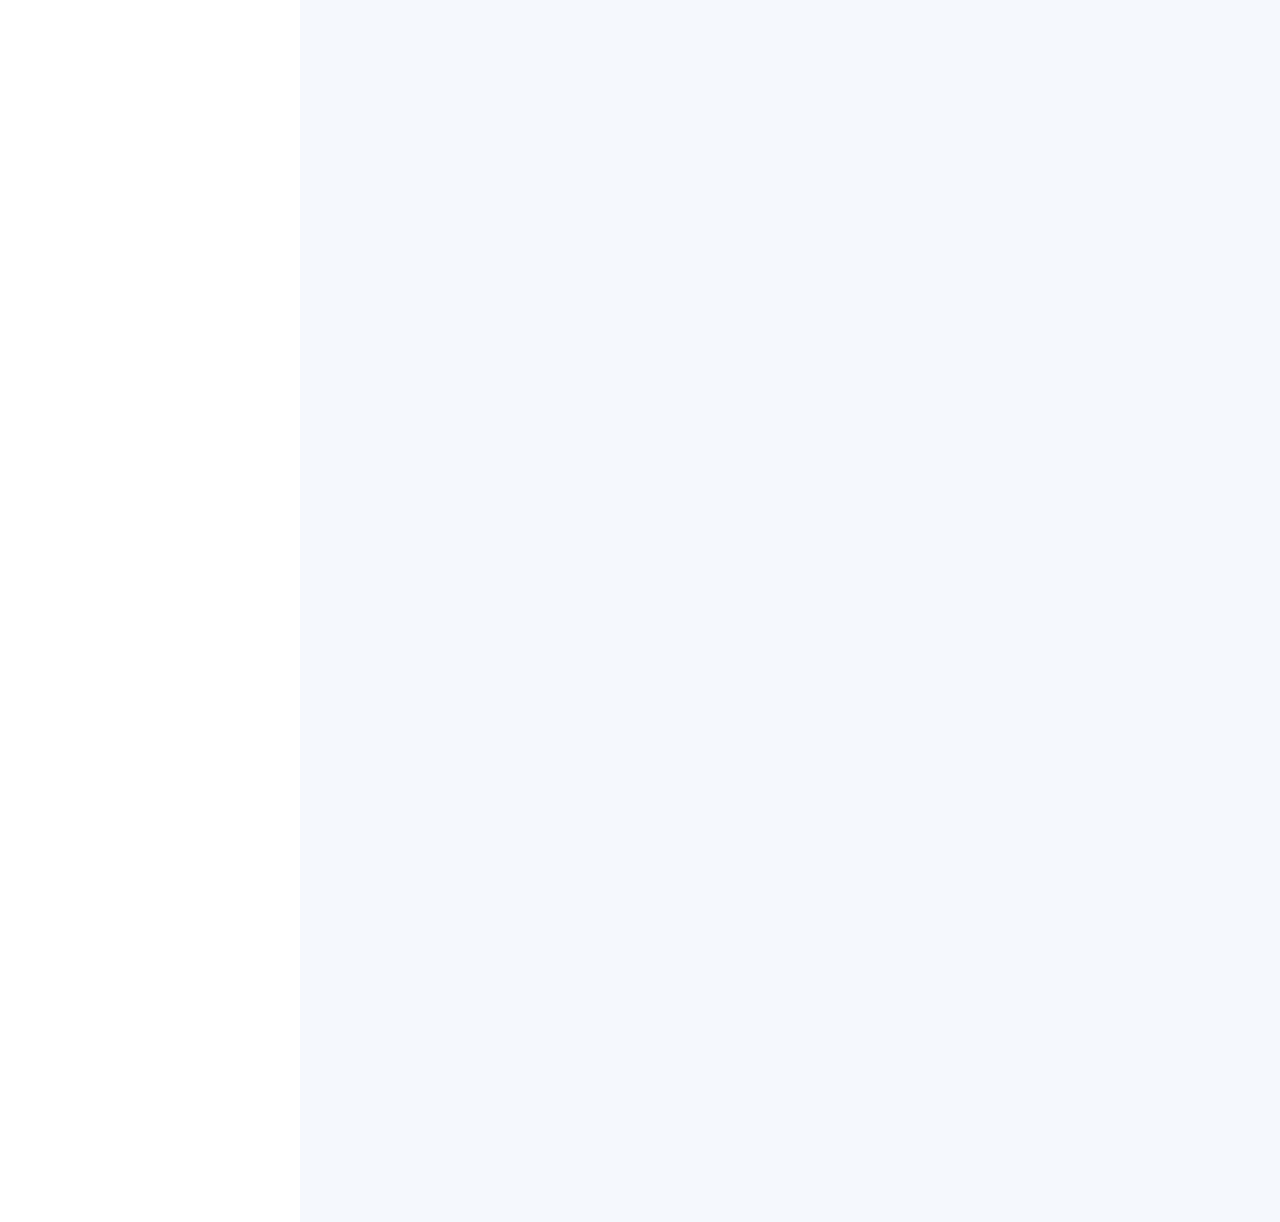
==== commit a1b8d752: "changes" ====
--- a/index.html
+++ b/index.html
@@ -10,7 +10,7 @@
   <meta content="" name="keywords">
 
   <!-- Favicons -->
-  <link href="assets/img/favicon.png" rel="icon">
+  <link href="logo.jpg" rel="icon">
   <link href="assets/img/apple-touch-icon.png" rel="apple-touch-icon">
 
   <!-- Google Fonts -->
@@ -100,7 +100,7 @@
             <div class="row">
               <div class="col-lg-6">
                 <ul>
-                  <li><i class="bi bi-chevron-right"></i> <strong>Birthday:</strong> <span>1 May 1995</span></li>
+                  <li><i class="bi bi-chevron-right"></i> <strong>Birthday:</strong> <span>20 November, 2006</span></li>
                   <li><i class="bi bi-chevron-right"></i> <strong>Facebook:</strong> <span>Karun Dhukuchhu</span></li>
                   <li><i class="bi bi-chevron-right"></i> <strong>Phone:</strong> <span>+977 9841237566</span></li>
                   <li><i class="bi bi-chevron-right"></i> <strong>City:</strong> <span>Bhaktapur Nepal</span></li>
@@ -158,7 +158,7 @@
             <div class="portfolio-wrap">
               <img src="assets/img/gallery/b.jpg" class="img-fluid" alt="">
               <div class="portfolio-links">
-                <a href="assets/img/gallery/b.jpg" data-gallery="portfolioGallery" class="portfolio-lightbox" title="Old man painting"><i class="bx bx-plus"></i></a>
+                <a href="assets/img/gallery/b.jpg" data-gallery="portfolioGallery" class="portfolio-lightbox" title="Old man painting with water color"><i class="bx bx-plus"></i></a>
                 <a href="portfolio-details.html" title="More Details"><i class="bx bx-link"></i></a>
               </div>
             </div>
@@ -168,7 +168,7 @@
             <div class="portfolio-wrap">
               <img src="assets/img/gallery/c.jpg" class="img-fluid" alt="">
               <div class="portfolio-links">
-                <a href="assets/img/gallery/c.jpg" data-gallery="portfolioGallery" class="portfolio-lightbox" title="Bird"><i class="bx bx-plus"></i></a>
+                <a href="assets/img/gallery/c.jpg" data-gallery="portfolioGallery" class="portfolio-lightbox" title="Colorful bird with water color"><i class="bx bx-plus"></i></a>
                 <a href="portfolio-details.html" title="More Details"><i class="bx bx-link"></i></a>
               </div>
             </div>
@@ -178,7 +178,7 @@
             <div class="portfolio-wrap">
               <img src="assets/img/gallery/d.jpg" class="img-fluid" alt="">
               <div class="portfolio-links">
-                <a href="assets/img/gallery/d.jpg" data-gallery="portfolioGallery" class="portfolio-lightbox" title="Eyes of Fear Old Man"><i class="bx bx-plus"></i></a>
+                <a href="assets/img/gallery/d.jpg" data-gallery="portfolioGallery" class="portfolio-lightbox" title="Young boy"><i class="bx bx-plus"></i></a>
                 <a href="portfolio-details.html" title="More Details"><i class="bx bx-link"></i></a>
               </div>
             </div>
@@ -188,7 +188,7 @@
             <div class="portfolio-wrap">
               <img src="assets/img/gallery/e.jpg" class="img-fluid" alt="">
               <div class="portfolio-links">
-                <a href="assets/img/gallery/e.jpg" data-gallery="portfolioGallery" class="portfolio-lightbox" title="Kumari"><i class="bx bx-plus"></i></a>
+                <a href="assets/img/gallery/e.jpg" data-gallery="portfolioGallery" class="portfolio-lightbox" title="Kumari Nepal(Living Goddess)"><i class="bx bx-plus"></i></a>
                 <a href="portfolio-details.html" title="More Details"><i class="bx bx-link"></i></a>
               </div>
             </div>
@@ -198,7 +198,7 @@
             <div class="portfolio-wrap">
               <img src="assets/img/gallery/f.jpg" class="img-fluid" alt="">
               <div class="portfolio-links">
-                <a href="assets/img/gallery/f.jpg" data-gallery="portfolioGallery" class="portfolio-lightbox" title="Detail Eye art"><i class="bx bx-plus"></i></a>
+                <a href="assets/img/gallery/f.jpg" data-gallery="portfolioGallery" class="portfolio-lightbox" title="Eyes of Fear Old man, art with ball pen"><i class="bx bx-plus"></i></a>
                 <a href="portfolio-details.html" title="More Details"><i class="bx bx-link"></i></a>
               </div>
             </div>
@@ -207,7 +207,7 @@
             <div class="portfolio-wrap">
               <img src="assets/img/gallery/g.jpg" class="img-fluid" alt="">
               <div class="portfolio-links">
-                <a href="assets/img/gallery/g.jpg" data-gallery="portfolioGallery" class="portfolio-lightbox" title="Joker"><i class="bx bx-plus"></i></a>
+                <a href="assets/img/gallery/g.jpg" data-gallery="portfolioGallery" class="portfolio-lightbox" title="Detail Eye art, pencil art!!"><i class="bx bx-plus"></i></a>
                 <a href="portfolio-details.html" title="More Details"><i class="bx bx-link"></i></a>
               </div>
             </div>
@@ -221,20 +221,12 @@
               </div>
             </div>
           </div>
-          <div class="col-lg-4 col-md-6 portfolio-item filter-card">
-            <div class="portfolio-wrap">
-              <img src="assets/img/gallery/i.jpg" class="img-fluid" alt="">
-              <div class="portfolio-links">
-                <a href="assets/img/gallery/i.jpg" data-gallery="portfolioGallery" class="portfolio-lightbox" title="Card 6"><i class="bx bx-plus"></i></a>
-                <a href="portfolio-details.html" title="More Details"><i class="bx bx-link"></i></a>
-              </div>
-            </div>
-          </div>
+          
           <div class="col-lg-4 col-md-6 portfolio-item filter-card">
             <div class="portfolio-wrap">
               <img src="assets/img/gallery/j.jpg" class="img-fluid" alt="">
               <div class="portfolio-links">
-                <a href="assets/img/gallery/j.jpg" data-gallery="portfolioGallery" class="portfolio-lightbox" title="Card 6"><i class="bx bx-plus"></i></a>
+                <a href="assets/img/gallery/j.jpg" data-gallery="portfolioGallery" class="portfolio-lightbox" title="Stone Sculptor, pencil art"><i class="bx bx-plus"></i></a>
                 <a href="portfolio-details.html" title="More Details"><i class="bx bx-link"></i></a>
               </div>
             </div>
@@ -243,7 +235,7 @@
             <div class="portfolio-wrap">
               <img src="assets/img/gallery/k.jpg" class="img-fluid" alt="">
               <div class="portfolio-links">
-                <a href="assets/img/gallery/k.jpg" data-gallery="portfolioGallery" class="portfolio-lightbox" title="Card 6"><i class="bx bx-plus"></i></a>
+                <a href="assets/img/gallery/k.jpg" data-gallery="portfolioGallery" class="portfolio-lightbox" title="Multi hand God, pencil art"><i class="bx bx-plus"></i></a>
                 <a href="portfolio-details.html" title="More Details"><i class="bx bx-link"></i></a>
               </div>
             </div>
@@ -252,7 +244,7 @@
             <div class="portfolio-wrap">
               <img src="assets/img/gallery/l.jpg" class="img-fluid" alt="">
               <div class="portfolio-links">
-                <a href="assets/img/gallery/l.jpg" data-gallery="portfolioGallery" class="portfolio-lightbox" title="Card 6"><i class="bx bx-plus"></i></a>
+                <a href="assets/img/gallery/l.jpg" data-gallery="portfolioGallery" class="portfolio-lightbox" title="Late Satya Mohan Joshi(Century Man of Nepal), art with ballpen"><i class="bx bx-plus"></i></a>
                 <a href="portfolio-details.html" title="More Details"><i class="bx bx-link"></i></a>
               </div>
             </div>
@@ -261,7 +253,7 @@
             <div class="portfolio-wrap">
               <img src="assets/img/gallery/m.jpg" class="img-fluid" alt="">
               <div class="portfolio-links">
-                <a href="assets/img/gallery/m.jpg" data-gallery="portfolioGallery" class="portfolio-lightbox" title="Card 6"><i class="bx bx-plus"></i></a>
+                <a href="assets/img/gallery/m.jpg" data-gallery="portfolioGallery" class="portfolio-lightbox" title=" Live Object Art"><i class="bx bx-plus"></i></a>
                 <a href="portfolio-details.html" title="More Details"><i class="bx bx-link"></i></a>
               </div>
             </div>
@@ -270,7 +262,7 @@
             <div class="portfolio-wrap">
               <img src="assets/img/gallery/n.jpg" class="img-fluid" alt="">
               <div class="portfolio-links">
-                <a href="assets/img/gallery/n.jpg" data-gallery="portfolioGallery" class="portfolio-lightbox" title="Card 6"><i class="bx bx-plus"></i></a>
+                <a href="assets/img/gallery/n.jpg" data-gallery="portfolioGallery" class="portfolio-lightbox" title="Old man, Pencil Art"><i class="bx bx-plus"></i></a>
                 <a href="portfolio-details.html" title="More Details"><i class="bx bx-link"></i></a>
               </div>
             </div>
@@ -279,7 +271,7 @@
             <div class="portfolio-wrap">
               <img src="assets/img/gallery/o.jpg" class="img-fluid" alt="">
               <div class="portfolio-links">
-                <a href="assets/img/gallery/o.jpg" data-gallery="portfolioGallery" class="portfolio-lightbox" title="Card 6"><i class="bx bx-plus"></i></a>
+                <a href="assets/img/gallery/o.jpg" data-gallery="portfolioGallery" class="portfolio-lightbox" title="Swayambhunath Temple, Pencil Art"><i class="bx bx-plus"></i></a>
                 <a href="portfolio-details.html" title="More Details"><i class="bx bx-link"></i></a>
               </div>
             </div>
@@ -288,7 +280,7 @@
             <div class="portfolio-wrap">
               <img src="assets/img/gallery/f1.jpg" class="img-fluid" alt="">
               <div class="portfolio-links">
-                <a href="assets/img/gallery/f1.jpg" data-gallery="portfolioGallery" class="portfolio-lightbox" title="Card 6"><i class="bx bx-plus"></i></a>
+                <a href="assets/img/gallery/f1.jpg" data-gallery="portfolioGallery" class="portfolio-lightbox" title="Free hand art, with ball pen"><i class="bx bx-plus"></i></a>
                 <a href="portfolio-details.html" title="More Details"><i class="bx bx-link"></i></a>
               </div>
             </div>
@@ -297,7 +289,7 @@
             <div class="portfolio-wrap">
               <img src="assets/img/gallery/f2.jpg" class="img-fluid" alt="">
               <div class="portfolio-links">
-                <a href="assets/img/gallery/f2.jpg" data-gallery="portfolioGallery" class="portfolio-lightbox" title="Card 6"><i class="bx bx-plus"></i></a>
+                <a href="assets/img/gallery/f2.jpg" data-gallery="portfolioGallery" class="portfolio-lightbox" title="Nepali Women repesentation, water color art"><i class="bx bx-plus"></i></a>
                 <a href="portfolio-details.html" title="More Details"><i class="bx bx-link"></i></a>
               </div>
             </div>
@@ -306,7 +298,7 @@
             <div class="portfolio-wrap">
               <img src="assets/img/gallery/f3.jpg" class="img-fluid" alt="">
               <div class="portfolio-links">
-                <a href="assets/img/gallery/f3.jpg" data-gallery="portfolioGallery" class="portfolio-lightbox" title="Card 6"><i class="bx bx-plus"></i></a>
+                <a href="assets/img/gallery/f3.jpg" data-gallery="portfolioGallery" class="portfolio-lightbox" title="Ancient Old Man, water-color art"><i class="bx bx-plus"></i></a>
                 <a href="portfolio-details.html" title="More Details"><i class="bx bx-link"></i></a>
               </div>
             </div>
@@ -315,7 +307,7 @@
             <div class="portfolio-wrap">
               <img src="assets/img/gallery/f4.jpg" class="img-fluid" alt="">
               <div class="portfolio-links">
-                <a href="assets/img/gallery/f4.jpg" data-gallery="portfolioGallery" class="portfolio-lightbox" title="Card 6"><i class="bx bx-plus"></i></a>
+                <a href="assets/img/gallery/f4.jpg" data-gallery="portfolioGallery" class="portfolio-lightbox" title="Thomas Shelby(Peaky Blinders), pencil art"><i class="bx bx-plus"></i></a>
                 <a href="portfolio-details.html" title="More Details"><i class="bx bx-link"></i></a>
               </div>
             </div>
@@ -324,7 +316,7 @@
             <div class="portfolio-wrap">
               <img src="assets/img/gallery/f5.jpg" class="img-fluid" alt="">
               <div class="portfolio-links">
-                <a href="assets/img/gallery/f7.jpg" data-gallery="portfolioGallery" class="portfolio-lightbox" title="Card 6"><i class="bx bx-plus"></i></a>
+                <a href="assets/img/gallery/f7.jpg" data-gallery="portfolioGallery" class="portfolio-lightbox" title="Beautiful girl, pencil art"><i class="bx bx-plus"></i></a>
                 <a href="portfolio-details.html" title="More Details"><i class="bx bx-link"></i></a>
               </div>
             </div>
@@ -333,7 +325,7 @@
             <div class="portfolio-wrap">
               <img src="assets/img/gallery/f6.jpg" class="img-fluid" alt="">
               <div class="portfolio-links">
-                <a href="assets/img/gallery/f6.jpg" data-gallery="portfolioGallery" class="portfolio-lightbox" title="Card 6"><i class="bx bx-plus"></i></a>
+                <a href="assets/img/gallery/f6.jpg" data-gallery="portfolioGallery" class="portfolio-lightbox" title="Anime Character"><i class="bx bx-plus"></i></a>
                 <a href="portfolio-details.html" title="More Details"><i class="bx bx-link"></i></a>
               </div>
             </div>
@@ -342,7 +334,7 @@
             <div class="portfolio-wrap">
               <img src="assets/img/gallery/f7.jpg" class="img-fluid" alt="">
               <div class="portfolio-links">
-                <a href="assets/img/gallery/f7.jpg" data-gallery="portfolioGallery" class="portfolio-lightbox" title="Card 6"><i class="bx bx-plus"></i></a>
+                <a href="assets/img/gallery/f7.jpg" data-gallery="portfolioGallery" class="portfolio-lightbox" title="The skull, Water Color"><i class="bx bx-plus"></i></a>
                 <a href="portfolio-details.html" title="More Details"><i class="bx bx-link"></i></a>
               </div>
             </div>
